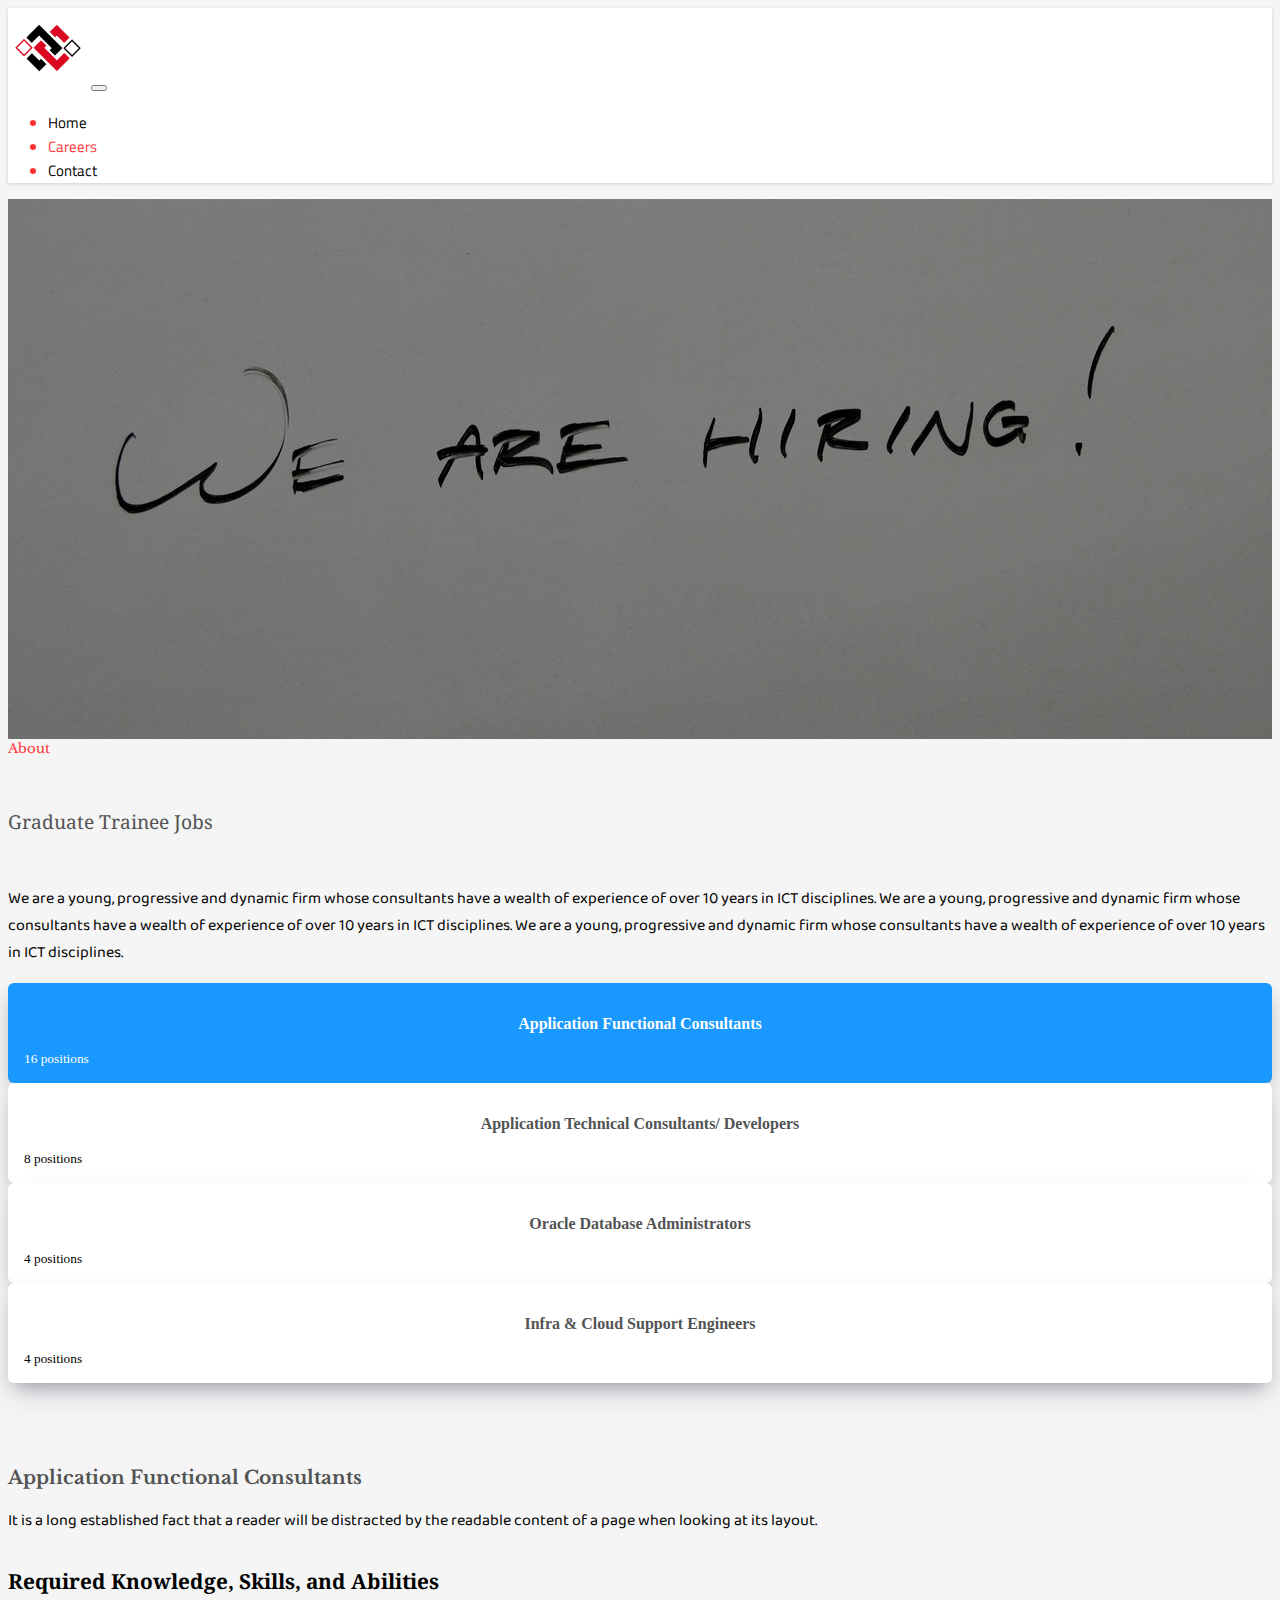
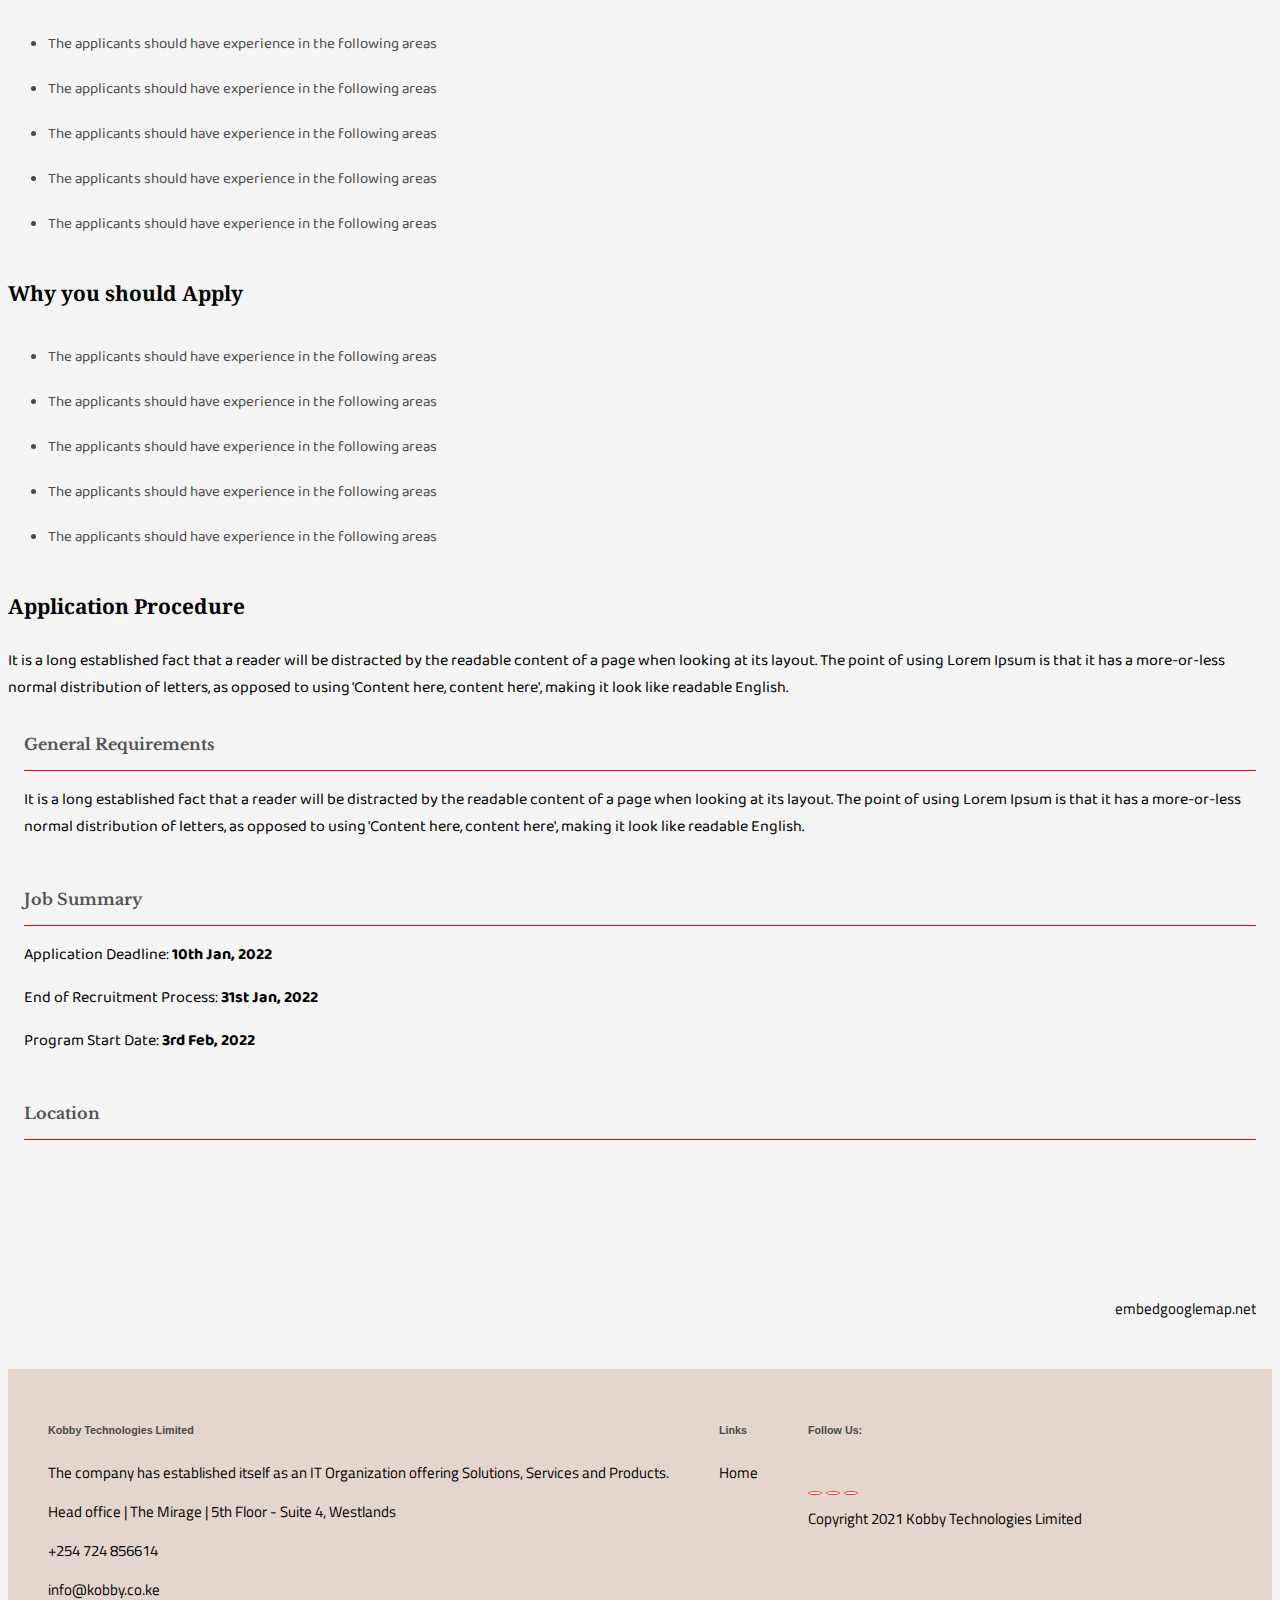
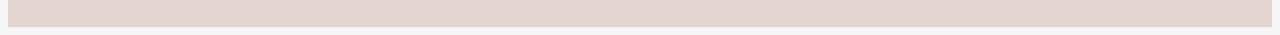
==== career.html @ 821568c3 "create comming soon page" ====
<!DOCTYPE html>
<html lang="en">

<head>
    <meta charset="UTF-8">
    <meta http-equiv="X-UA-Compatible" content="IE=edge">
    <meta name="viewport" content="width=device-width, initial-scale=1.0">
    <title>Kobby Technologies Ltd</title>
    <!-- bootstrap css -->
    <link href="https://cdn.jsdelivr.net/npm/bootstrap@5.0.2/dist/css/bootstrap.min.css" rel="stylesheet"
        integrity="sha384-EVSTQN3/azprG1Anm3QDgpJLIm9Nao0Yz1ztcQTwFspd3yD65VohhpuuCOmLASjC" crossorigin="anonymous">
    <!-- Icons -->
    <link rel="stylesheet"
        href="https://maxst.icons8.com/vue-static/landings/line-awesome/line-awesome/1.3.0/css/line-awesome.min.css">
    <!-- Favicon -->
    <link rel="shortcut icon" type="image/png" href="assets/img/logo/2.png" />

    <!-- custom css -->
    <link rel="stylesheet" href="assets/css/style.css">
</head>

<body>
    <!-- navbar -->
    <nav class="navbar fixed-top navbar-expand-lg navbar-light" id="mynav">
        <div class="container-fluid">
            <a class="navbar-brand" href="#">
                <img src="assets/img/logo/2.png" alt="" width="80" height="80">
            </a>
            <button class="navbar-toggler" type="button" data-bs-toggle="collapse" data-bs-target="#navbarScroll"
                aria-controls="navbarScroll" aria-expanded="false" aria-label="Toggle navigation">
                <span class="navbar-toggler-icon"></span>
            </button>
            <div class="collapse navbar-collapse justify-content-end" id="navbarScroll">
                <ul class="navbar-nav my-2 my-lg-0 navbar-nav-scroll" style="--bs-scroll-height: 100px;">
                    <li class="nav-item">
                        <a class="nav-link" aria-current="page" href="index.html">Home</a>
                    </li>
                    <li class="nav-item">
                        <a class="nav-link active" href="#">Careers</a>
                    </li>
                    <li class="nav-item">
                        <a class="nav-link" href="#footer">Contact</a>
                    </li>
                </ul>
            </div>
        </div>
    </nav>
    <section class="hero-c">
        <div class="container-fluid">
            <div class="row">
                <div class="col-md-12">
                    <div class="hero2 my-2 text-center">
                        <!-- <h4>Graduate Trainee Jobs
                        </h4> -->
                    </div>
                </div>
            </div>
        </div>
    </section>
    <section class="c-cards">
        <div class="container">
            <div class="row">
                <div class="col-md-12">
                    <div class="section-header my-3 mx-auto text-center">
                        <small class="mb-3">
                            About
                        </small>
                        <p>
                            Graduate Trainee Jobs
                        </p>
                    </div>
                </div>
            </div>
            <div class="row">
                <div class="row">
                    <div class="col-md-12">
                        <div class="jumbotron">
                            <p>
                                We are a young, progressive and dynamic firm whose consultants have a wealth of
                                experience of over 10 years in ICT disciplines.
                                We are a young, progressive and dynamic firm whose consultants have a wealth of
                                experience of over 10 years in ICT disciplines.
                                We are a young, progressive and dynamic firm whose consultants have a wealth of
                                experience of over 10 years in ICT disciplines.
                            </p>
                        </div>
                    </div>
                </div>
                <div class="col-md-3">
                    <!-- job1 -->
                    <div class="card s-card h-100" id="t-1">
                        <div class="c-icon mx-auto text-center my-2">
                            <i class="las la-users"></i>
                        </div>
                        <div class="c-text mx-auto text-center">
                            <h3>
                                Application Functional Consultants
                            </h3>
                            <small class="pos">
                                16 positions
                            </small>
                        </div>
                    </div>
                    <!-- job1 end -->
                </div>
                <div class="col-md-3">
                    <!-- job 2 -->
                    <div class="card s-card h-100" id="t-2">
                        <div class="c-icon mx-auto text-center my-2">
                            <i class="las la-users"></i>
                        </div>
                        <div class="c-text mx-auto text-center">
                            <h3>
                                Application Technical Consultants/ Developers
                            </h3>
                            <small class="pos">
                                8 positions
                            </small>
                        </div>
                    </div>
                    <!-- job 2 end -->
                </div>
                <div class="col-md-3">
                    <!-- job 3 -->
                    <div class="card s-card h-100" id="t-3">
                        <div class="c-icon mx-auto text-center my-2">
                            <i class="las la-users"></i>
                        </div>
                        <div class="c-text mx-auto text-center">
                            <h3>
                                Oracle Database Administrators
                            </h3>
                            <small class="pos">
                                4 positions
                            </small>
                        </div>
                    </div>
                    <!-- job 3 end -->
                </div>
                <div class="col-md-3">
                    <!-- job 4 -->
                    <div class="card s-card h-100" id="t-4">
                        <div class="c-icon mx-auto text-center my-2">
                            <i class="las la-users"></i>
                        </div>
                        <div class="c-text mx-auto text-center">
                            <h3>
                                Infra & Cloud Support Engineers
                            </h3>
                            <small class="pos">
                                4 positions
                            </small>
                        </div>
                    </div>
                    <!-- job 4 end -->
                </div>
            </div>
        </div>
    </section>
    <section class="apply">
        <div class="container">
            <div class="row">
                <div class="col-md-8">
                    <!-- Job1 -->
                    <div id="change1">
                        <div class="des-head">
                            <h3>
                                Application Functional Consultants
                            </h3>
                            <p class="mt-3">
                                It is a long established fact that a reader will be distracted by the
                                readable content of a page when looking at its layout.
                            </p>
                        </div>
                        <div class="des my-3">
                            <h4>
                                Required Knowledge, Skills, and Abilities
                            </h4>
                            <ul>
                                <li>
                                    The applicants should have experience in the following areas
                                </li>
                                <li>
                                    The applicants should have experience in the following areas
                                </li>
                                <li>
                                    The applicants should have experience in the following areas
                                </li>
                                <li>
                                    The applicants should have experience in the following areas
                                </li>
                                <li>
                                    The applicants should have experience in the following areas
                                </li>

                            </ul>
                        </div>
                    </div>
                    <!-- Job1 end -->
                    <!-- Job2 -->
                    <div id="change2">
                        <div class="des-head">
                            <h3>
                                Application Technical Consultants/ Developers
                            </h3>
                            <p class="mt-3">
                                It is a long established fact that a reader will be distracted by the
                                readable content of a page when looking at its layout.
                            </p>
                        </div>
                        <div class="des my-3">
                            <h4>
                                Required Knowledge, Skills, and Abilities
                            </h4>
                            <ul>
                                <li>
                                    The applicants should have experience in the following areas
                                </li>
                                <li>
                                    The applicants should have experience in the following areas
                                </li>
                                <li>
                                    The applicants should have experience in the following areas
                                </li>
                                <li>
                                    The applicants should have experience in the following areas
                                </li>
                                <li>
                                    The applicants should have experience in the following areas
                                </li>

                            </ul>
                        </div>
                    </div>
                    <!-- Job2 end -->
                    <!-- Job3 -->
                    <div id="change3">
                        <div class="des-head">
                            <h3>
                                Oracle Database Administrators
                            </h3>
                            <p class="mt-3">
                                It is a long established fact that a reader will be distracted by the
                                readable content of a page when looking at its layout.
                            </p>
                        </div>
                        <div class="des my-3">
                            <h4>
                                Required Knowledge, Skills, and Abilities
                            </h4>
                            <ul>
                                <li>
                                    The applicants should have experience in the following areas
                                </li>
                                <li>
                                    The applicants should have experience in the following areas
                                </li>
                                <li>
                                    The applicants should have experience in the following areas
                                </li>
                                <li>
                                    The applicants should have experience in the following areas
                                </li>
                                <li>
                                    The applicants should have experience in the following areas
                                </li>

                            </ul>
                        </div>
                    </div>
                    <!-- Job3 end -->
                    <!-- Job4 -->
                    <div id="change4">
                        <div class="des-head">
                            <h3>
                                Infra & Cloud Support Engineers
                            </h3>
                            <p class="mt-3">
                                It is a long established fact that a reader will be distracted by the
                                readable content of a page when looking at its layout.
                            </p>
                        </div>
                        <div class="des my-3">
                            <h4>
                                Required Knowledge, Skills, and Abilities
                            </h4>
                            <ul>
                                <li>
                                    The applicants should have experience in the following areas
                                </li>
                                <li>
                                    The applicants should have experience in the following areas
                                </li>
                                <li>
                                    The applicants should have experience in the following areas
                                </li>
                                <li>
                                    The applicants should have experience in the following areas
                                </li>
                                <li>
                                    The applicants should have experience in the following areas
                                </li>

                            </ul>
                        </div>
                    </div>
                    <!-- Job4 end -->
                    <div class="des my-3">
                        <h4>
                            Why you should Apply
                        </h4>
                        <ul>
                            <li>
                                The applicants should have experience in the following areas
                            </li>
                            <li>
                                The applicants should have experience in the following areas
                            </li>
                            <li>
                                The applicants should have experience in the following areas
                            </li>
                            <li>
                                The applicants should have experience in the following areas
                            </li>
                            <li>
                                The applicants should have experience in the following areas
                            </li>

                        </ul>
                    </div>
                    <div class="des my-3">
                        <h4>
                            Application Procedure
                        </h4>
                        <p>
                            It is a long established fact that a reader will be distracted by the
                            readable content of a page when looking at its layout. The point of using Lorem
                            Ipsum is that it has a more-or-less normal distribution of letters,
                            as opposed to using 'Content here, content here', making it look like readable English.
                        </p>
                    </div>
                </div>
                <div class="col-md-4">
                    <div class="card g-card">
                        <div class="card-title">
                            General Requirements
                        </div>
                        <div class="card-body">
                            <p>
                                It is a long established fact that a reader will be distracted by the
                                readable content of a page when looking at its layout. The point of using Lorem
                                Ipsum is that it has a more-or-less normal distribution of letters,
                                as opposed to using 'Content here, content here', making it look like readable English.
                            </p>
                        </div>
                    </div>
                    <div class="card g-card my-2">
                        <div class="card-title">
                            Job Summary
                        </div>
                        <div class="card-body">
                            <p>
                                Application Deadline: <span>10th Jan, 2022</span>
                            </p>
                            <p>
                                End of Recruitment Process: <span>31st Jan, 2022</span>
                            </p>
                            <p>
                                Program Start Date: <span>3rd Feb, 2022</span>
                            </p>
                        </div>
                    </div>
                    <div class="card g-card">
                        <div class="card-title">
                            Location
                        </div>
                        <div class="card-body">
                            <div class="mapouter">
                                <div class="gmap_canvas"><iframe width="100%" height="auto" id="gmap_canvas"
                                        src="https://maps.google.com/maps?q=kobby&t=&z=13&ie=UTF8&iwloc=&output=embed"
                                        frameborder="0" scrolling="no" marginheight="0" marginwidth="0"></iframe><a
                                        href="https://putlocker-is.org"></a><br>
                                    <style>
                                        .mapouter {
                                            position: relative;
                                            text-align: right;
                                            height: auto;
                                            width: 100%;
                                        }
                                    </style><a href="https://www.embedgooglemap.net">embedgooglemap.net</a>
                                    <style>
                                        .gmap_canvas {
                                            overflow: hidden;
                                            background: none !important;
                                            height: auto;
                                            width: 100%;
                                        }
                                    </style>
                                </div>
                            </div>
                        </div>
                    </div>
                </div>
            </div>
        </div>
    </section>
    <section class="footer" id="footer">
        <div class="container-fluid">
            <div class="row" style="display:flex">
                <div class="col-md-4">
                    <div class="f-logo">
                        <h6>
                            Kobby Technologies Limited
                        </h6>
                        <p>
                            The company has established itself as an IT Organization offering Solutions,
                            Services and Products.
                        </p>
                        <p>
                            <i class="las la-map-marker" style="color:#048c38;"></i> Head office | The Mirage | 5th
                            Floor -
                            Suite 4, Westlands
                        </p>
                        <p>
                            <i class="las la-phone" style="color:#048c38;"></i> +254 724 856614
                        </p>
                        <p>
                            <i class="las la-envelope" style="color:#048c38;"></i> info@kobby.co.ke
                        </p>

                    </div>
                </div>
                <div class="col-md-3">
                    <div class="f-logo">
                        <h6>
                            Links
                        </h6>
                        <ul>
                            <li>
                                <a href="index.html">Home</a>
                            </li>
                        </ul>
                    </div>
                </div>
                <div class="col-md-3">
                    <div class="f-logo">
                        <h6>
                            Follow Us:
                        </h6>
                        <button class="btn"><i class="lab la-facebook-f"></i></button>
                        <button class="btn"><i class="lab la-twitter"></i></button>
                        <button class="btn"><i class="lab la-instagram"></i></button>

                        <p>
                            <i class="lar la-copyright" style="color:#048c38;"></i>
                            Copyright 2021 <span class="brs"> Kobby Technologies Limited</span>

                        </p>
                    </div>
                </div>
                <div class="col-md-2">
                    <div class="f-logo">
                        <button onclick="topFunction()" id="myBtn" title="Go to top"><i
                                class="las la-angle-double-up"></i></button>
                    </div>
                </div>
            </div>
    </section>
    <!-- Jquery -->
    <script src="https://code.jquery.com/jquery-3.6.0.min.js"
        integrity="sha256-/xUj+3OJU5yExlq6GSYGSHk7tPXikynS7ogEvDej/m4=" crossorigin="anonymous"></script>
    <!-- Bootstrap JS -->
    <script src="https://cdn.jsdelivr.net/npm/bootstrap@5.0.2/dist/js/bootstrap.bundle.min.js"
        integrity="sha384-MrcW6ZMFYlzcLA8Nl+NtUVF0sA7MsXsP1UyJoMp4YLEuNSfAP+JcXn/tWtIaxVXM" crossorigin="anonymous">
    </script>
    <!-- Custom Js -->
    <script src="assets/js/main.js"></script>
</body>

</html>
---- assets/css/style.css ----
@import url('https://fonts.googleapis.com/css2?family=Baloo+Bhaijaan+2&family=Libre+Baskerville:wght@700&family=Noto+Serif:wght@700&family=Titillium+Web:wght@300&display=swap');

:root {
    --dark: #000;
    --blue1: #3c37f1;
    --blue2: #1998ff;
    --whitesmoke: whitesmoke;
    --white: #ffff;
    --white2: #dadcd7;
    --green: #16A085;
    --green2: #00d663;
    --red: #ff3333;
    --pink: #fa65b1;
    --main: #e47b18;
    --main2: #f58f5b;
    --purple: #302cc1;
    --purple2: #726ae3;
    --light-dark: #49494A;
    --font1: 'Noto Serif', serif;
    --font2: 'Libre Baskerville', serif;
    --font3: 'Baloo Bhaijaan 2', cursive;
    --normal-font-size: 1rem;
    --header-font-size: 1.8rem;
}

* {
    box-sizing: border-box;
}

body {
    background: var(--whitesmoke)
}

/* navbar */
.navbar {
    z-index: 1000;
    box-shadow: rgba(0, 0, 0, 0.16) 0px 1px 4px;
    background-color: var(--white);
}

.navbar .nav-item .nav-link.active {
    color: var(--red);

}

.navbar .nav-item:hover .nav-link {
    color: var(--red);
}


/* hero section */
.hero {
    height: 100vh;
    width: 100%;
    background: linear-gradient(rgba(0, 0, 0, 0.5),
            rgba(0, 0, 0, 0.5)), url(../img/bg/1.jpg);
    background-size: cover;
    background-attachment: fixed;
    background-position: center;
    background-repeat: no-repeat;

}

.hero2 h4 {
    font-size: 3rem;
    font-family: var(--font2);
    font-weight: 700;
    color: var(--white);
    line-height: 65px;
    margin-top: 11rem
}

.br {
    color: var(--red);
    font-family: var(--font1);
}

.counts {
    margin-top: 11rem
}

.count {
    background: var(--red);
    border-radius: 50%;
    width: 130px;
    height: 130px;
    margin-top: 20px;
    border: 20px solid var(--dark);
    display: flex;
    flex-direction: column;
    justify-content: center;
    font-family: var(--font3)
}

.count h5 {
    color: white;
    font-weight: 600;
}

.count small {
    color: #E5E7E9;
}

.hero2 p {

    color: #E5E7E9;
    font-size: 19px
}

.inner-card {
    background: white;
    padding: 2rem;
    padding-top: 6rem;
    margin-top: -12rem;
    box-shadow: rgba(50, 50, 93, 0.25) 0px 13px 27px -5px, rgba(0, 0, 0, 0.3) 0px 8px 16px -8px;
    border-radius: 8px;
}

#h-card {
    border: none;
    padding: 1rem
}

#h-card h3 {
    font-family: var(--font2);
    font-size: 2rem;
    font-weight: bold;
    color: #2C3E50;
}

#h-card h4 {
    font-family: var(--font1);
    font-size: 1.5rem;
    font-weight: bold;
    color: #2C3E50;
}

#h-card p {
    font-family: var(--font3);
    margin-top: 1rem;
    color: #525353
}

.h-btn a {
    background: var(--red);
    border-color: var(--red);
    opacity: 0.7;
    border-radius: 30px;
    font-family: var(--font3);
    padding: .6rem;
    width: 9rem;
    color: white;
}

.h-btn a:hover {
    opacity: 1;
    color: white;
}

.image img {
    width: 160px;
    height: auto;
}

.nav-colored {
    background-color: red;
}

.nav-transparent {
    background-color: var(--white);
}

/* services */
.services {
    padding-top: 2rem;
    padding-bottom: 2rem;
}

.section-header small {
    margin-top: 2rem;
    margin-bottom: 2rem;
    font-family: var(--font2);
    color: var(--red);
}

.section-header p {
    color: #525353;
    padding-top: 2rem;
    padding-bottom: 2rem;
    font-family: var(--font1);
    font-size: 1.2rem;
}

.s-card {
    background-color: var(--white);
    padding: 1rem;
    border-radius: 6px;
    box-shadow: rgba(50, 50, 93, 0.25) 0px 13px 27px -5px, rgba(0, 0, 0, 0.3) 0px 8px 16px -8px;
}

.s-icon i {
    color: var(--red);
    font-size: 1.5rem;
}

.s-text h3 {
    color: #525353;
    font-family: var(--font2);
    margin-top: 2rem;
    margin-bottom: 2rem;
    font-size: .9rem;
    font-weight: bold;
}

.s-text p {
    color: var(--light-dark);
    font-family: var(--font3);
}

.s-pic img {
    width: 130px;
    height: 130px;
}

/* footer */
.footer {
    background-color: #e3d6ce;
    z-index: 900;
}

.f-logo {
    padding: 10px;
    margin-top: 20px;
    margin-left: 30px;
}

.f-logo h6 {
    color: var(--light-dark);
    font-family: 'Noto Sans', sans-serif;
    font-weight: 700;
}

.f-logo p {
    font-family: 'Titillium Web', sans-serif;
    font-size: 15px;
    color: #000000;
    line-height: 24px;
    margin-top: 10px;
}

.f-logo ul {
    list-style: none;
    padding-left: 2em;
    text-indent: -2em;
}

.f-logo ul,
li,
a {
    text-decoration: none;
    color: #000000;
    line-height: 24px;
    font-family: 'Titillium Web', sans-serif;
    font-size: 15px;
}

.f-logo ul,
li,
a:hover {
    color: var(--red);
}

.f-logo button {
    background-color: #ffffff;
    border: 1px solid var(--red);
    border-radius: 50%;
    margin-top: 30px;
}

.f-logo button:hover {
    background-color: var(--red);
    border: 1px solid var(--red);
    color: white;
    border-radius: 50%;
    margin-top: 30px;
}

#myBtn {
    display: none;
    position: fixed;
    bottom: 20px;
    right: 30px;
    z-index: 99;
    font-size: 18px;
    border: none;
    outline: none;
    background-color: red;
    color: white;
    cursor: pointer;
    padding: 15px;
    border-radius: 4px;
}

#myBtn:hover {
    background-color: var(--dark);
}

/* career page */
.hero-c {
    height: 60vh;
    width: 100%;
    background: linear-gradient(rgba(0, 0, 0, 0.5),
            rgba(0, 0, 0, 0.5)), url(../img/bg/21.jpg);
    background-size: cover;
    background-attachment: fixed;
    background-position: center;
    background-repeat: no-repeat;

}

.jumbotron p {
    font-family: var(--font3)
}

.c-icon i {
    font-size: 3rem;
    color: var(--red);
}

.c-text h3 {
    color: #525353;
    font-size: 1rem;
    text-align: center;
}

.apply {
    padding-top: 2rem;
    padding-bottom: 2rem;
}

.des-head h3 {
    color: #525353;
    font-family: var(--font2);
}

.des h4 {
    margin-top: 2rem;
    font-family: var(--font1);
    font-size: 1.3rem;
}

.des ul li {
    color: var(--light-dark);
    line-height: 3;
    font-family: var(--font3);
}

.g-card {
    padding: 1rem;
}

.g-card .card-title {
    color: #525353;
    font-family: var(--font2);
    font-weight: bold;
    padding-bottom: 1rem;
    border-bottom: 1px solid red;
}

.g-card .card-body p {
    font-family: var(--font3);
}

.g-card .card-body p span {
    font-weight: bold;
}

.des p {
    font-family: var(--font3)
}

.des-head p {
    font-family: var(--font3)
}

#change2,
#change3,
#change4 {
    display: none;
}

.actives {
    background: var(--blue2);
    color: white;
}

.actives .c-icon i {
    color: white;
}

.actives .c-text h3 {
    color: white;
}

.c-cards {
    padding-bottom: 2rem;
}
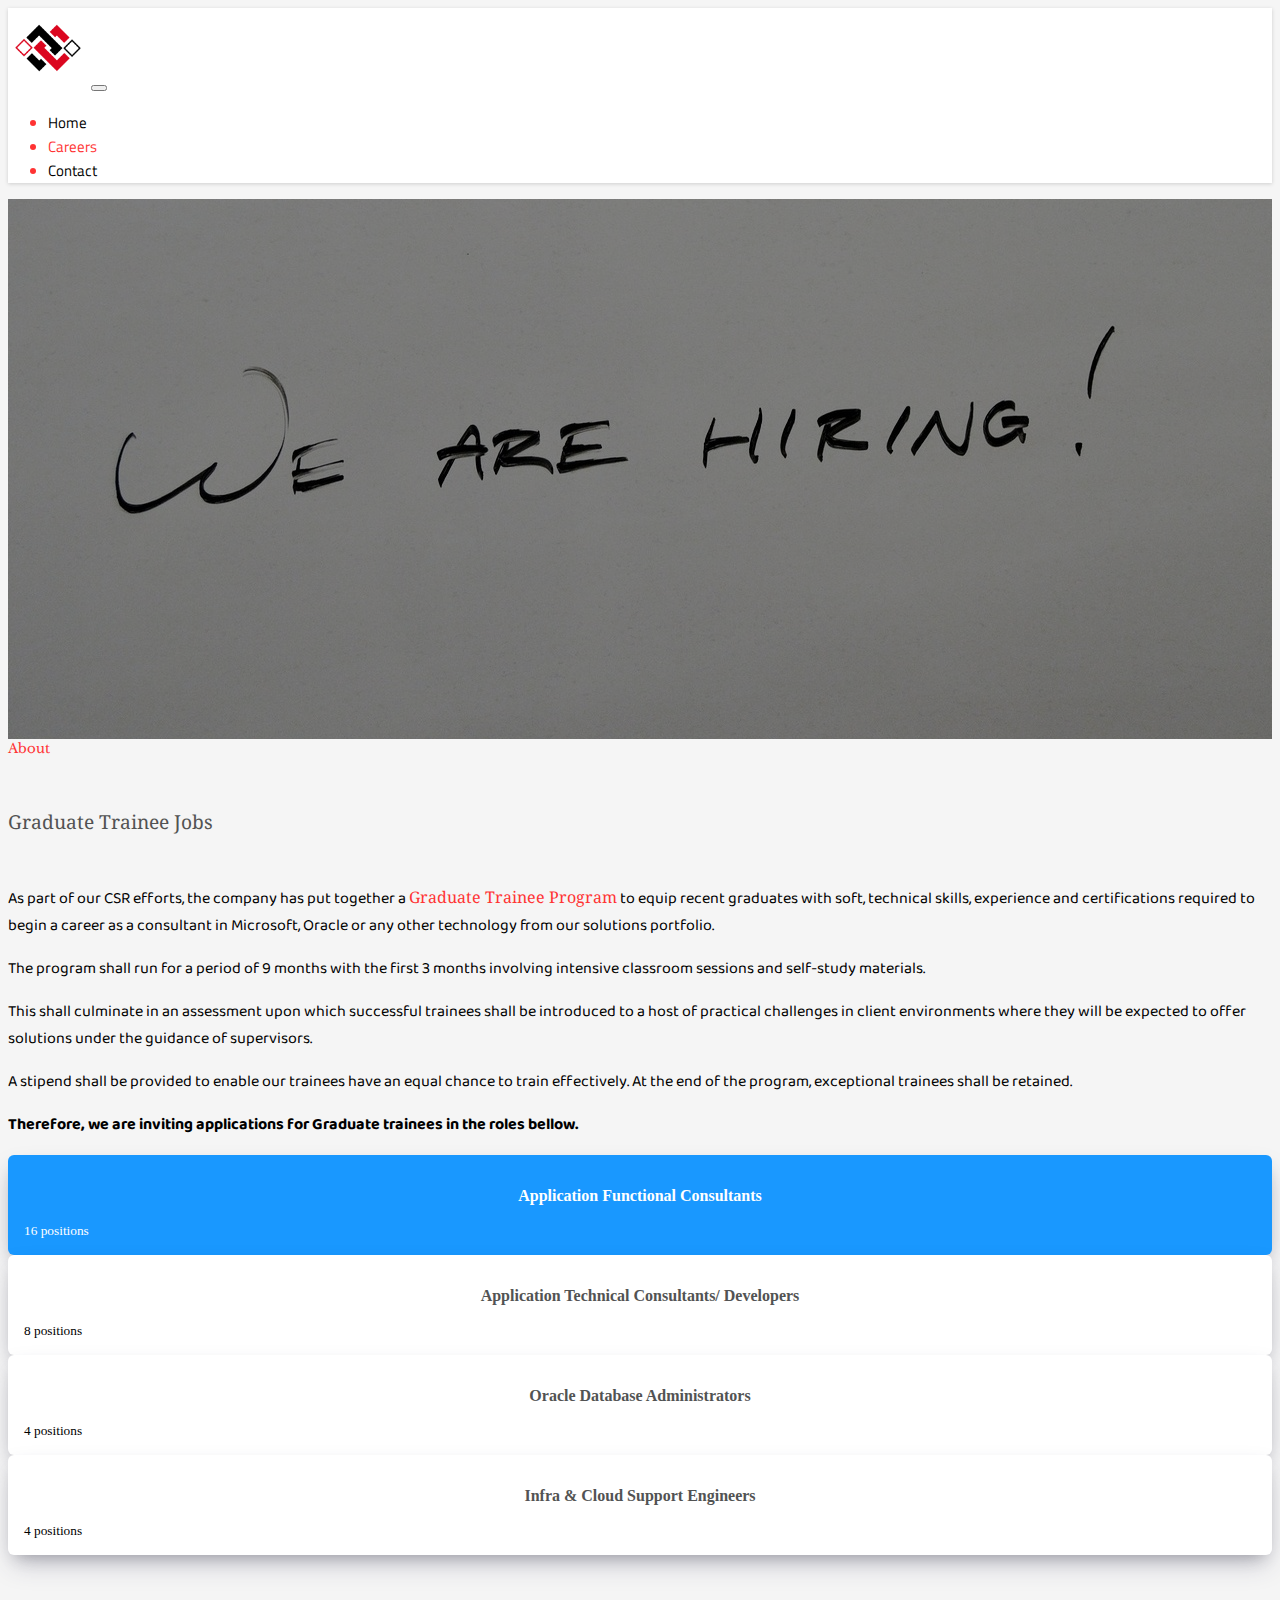
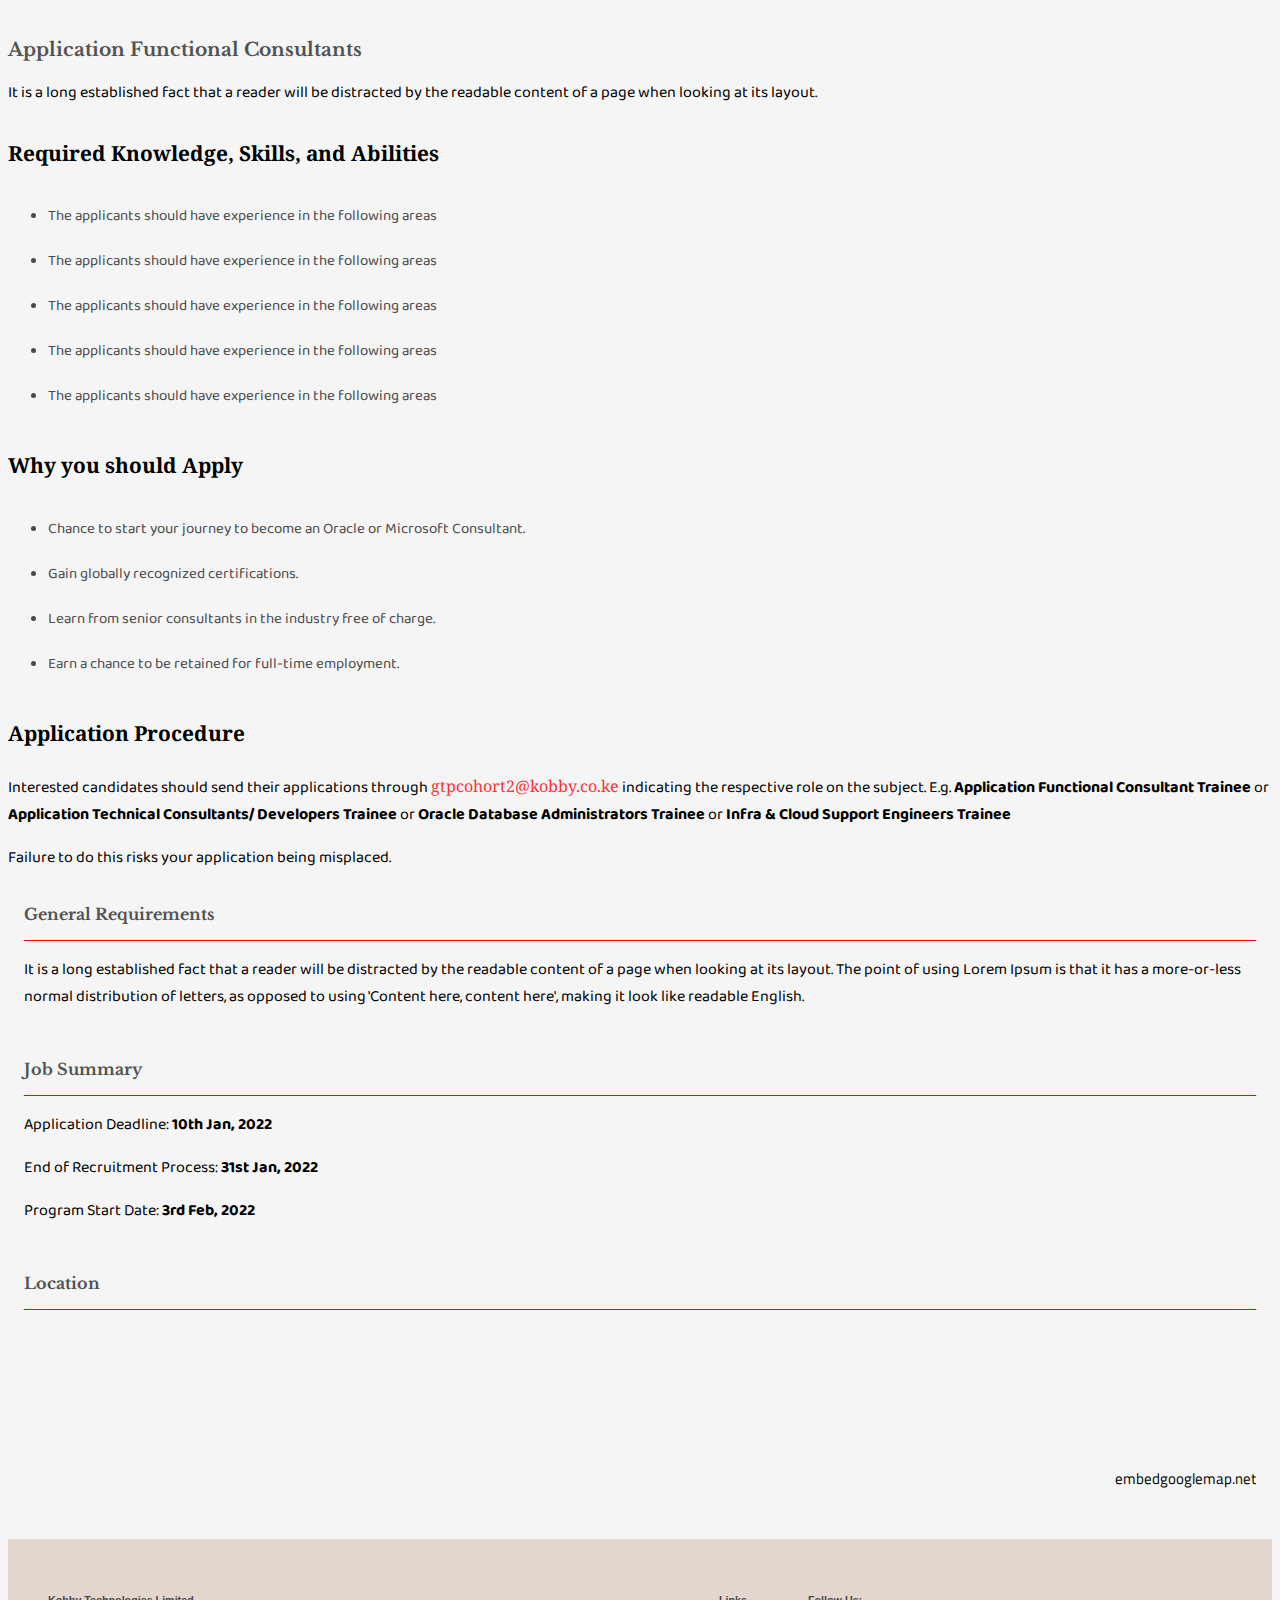
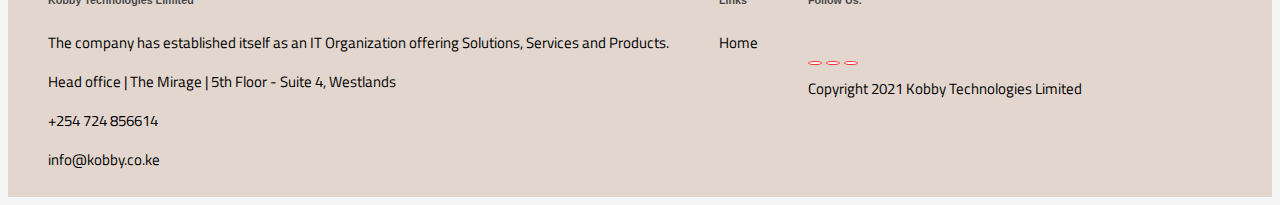
==== commit ec3bb278: "update content" ====
--- a/career.html
+++ b/career.html
@@ -74,14 +74,31 @@
             <div class="row">
                 <div class="row">
                     <div class="col-md-12">
-                        <div class="jumbotron">
-                            <p>
-                                We are a young, progressive and dynamic firm whose consultants have a wealth of
-                                experience of over 10 years in ICT disciplines.
-                                We are a young, progressive and dynamic firm whose consultants have a wealth of
-                                experience of over 10 years in ICT disciplines.
-                                We are a young, progressive and dynamic firm whose consultants have a wealth of
-                                experience of over 10 years in ICT disciplines.
+                        <div class="jumbotron pb-5">
+                            <p>
+                                As part of our CSR efforts, the company has put together a <span class="br">Graduate
+                                    Trainee Program</span>
+                                to equip recent graduates with soft, technical skills, experience and certifications
+                                required to begin a career
+                                as a consultant in Microsoft, Oracle or any other technology from our solutions
+                                portfolio.
+                            </p>
+                            <p>
+                                The program shall run for a period of 9 months with the first 3 months involving
+                                intensive classroom sessions and self-study materials.
+                            </p>
+                            <p>
+                                This shall culminate in an assessment upon which successful trainees shall be introduced
+                                to a host of practical challenges in client environments
+                                where they will be expected to offer solutions under the guidance of supervisors.
+                            </p>
+                            <p>
+                                A stipend shall be provided to enable our trainees have an equal chance to train
+                                effectively. At the end of the program, exceptional trainees shall be retained.
+                            </p>
+                            <p>
+                                <b>Therefore, we are inviting applications for Graduate trainees in the roles bellow.
+                                </b>
                             </p>
                         </div>
                     </div>
@@ -311,21 +328,16 @@
                         </h4>
                         <ul>
                             <li>
-                                The applicants should have experience in the following areas
+                                Chance to start your journey to become an Oracle or Microsoft Consultant.
                             </li>
                             <li>
-                                The applicants should have experience in the following areas
+                                Gain globally recognized certifications.
                             </li>
                             <li>
-                                The applicants should have experience in the following areas
+                                Learn from senior consultants in the industry free of charge. </li>
+                            <li>
+                                Earn a chance to be retained for full-time employment.
                             </li>
-                            <li>
-                                The applicants should have experience in the following areas
-                            </li>
-                            <li>
-                                The applicants should have experience in the following areas
-                            </li>
-
                         </ul>
                     </div>
                     <div class="des my-3">
@@ -333,10 +345,15 @@
                             Application Procedure
                         </h4>
                         <p>
-                            It is a long established fact that a reader will be distracted by the
-                            readable content of a page when looking at its layout. The point of using Lorem
-                            Ipsum is that it has a more-or-less normal distribution of letters,
-                            as opposed to using 'Content here, content here', making it look like readable English.
+                            Interested candidates should send their applications through <span
+                                class="br">gtpcohort2@kobby.co.ke</span> indicating the respective role on the subject.
+                            E.g. <b> Application Functional Consultant Trainee </b> or <b> Application Technical
+                                Consultants/ Developers Trainee </b>
+                            or <b> Oracle Database Administrators Trainee </b> or
+                            <b> Infra & Cloud Support Engineers Trainee </b>
+                        </p>
+                        <p>
+                            Failure to do this risks your application being misplaced.
                         </p>
                     </div>
                 </div>
--- a/assets/css/style.css
+++ b/assets/css/style.css
@@ -404,4 +404,20 @@
 
 .c-cards {
     padding-bottom: 2rem;
+}
+
+@media screen and (max-width: 768px) {
+    .counts {
+        display: none;
+    }
+
+    .inner-card {
+        margin-top: -8rem;
+    }
+
+    .hero2 h4 {
+        font-size: 2rem;
+        line-height: 65px;
+        margin-top: 11rem
+    }
 }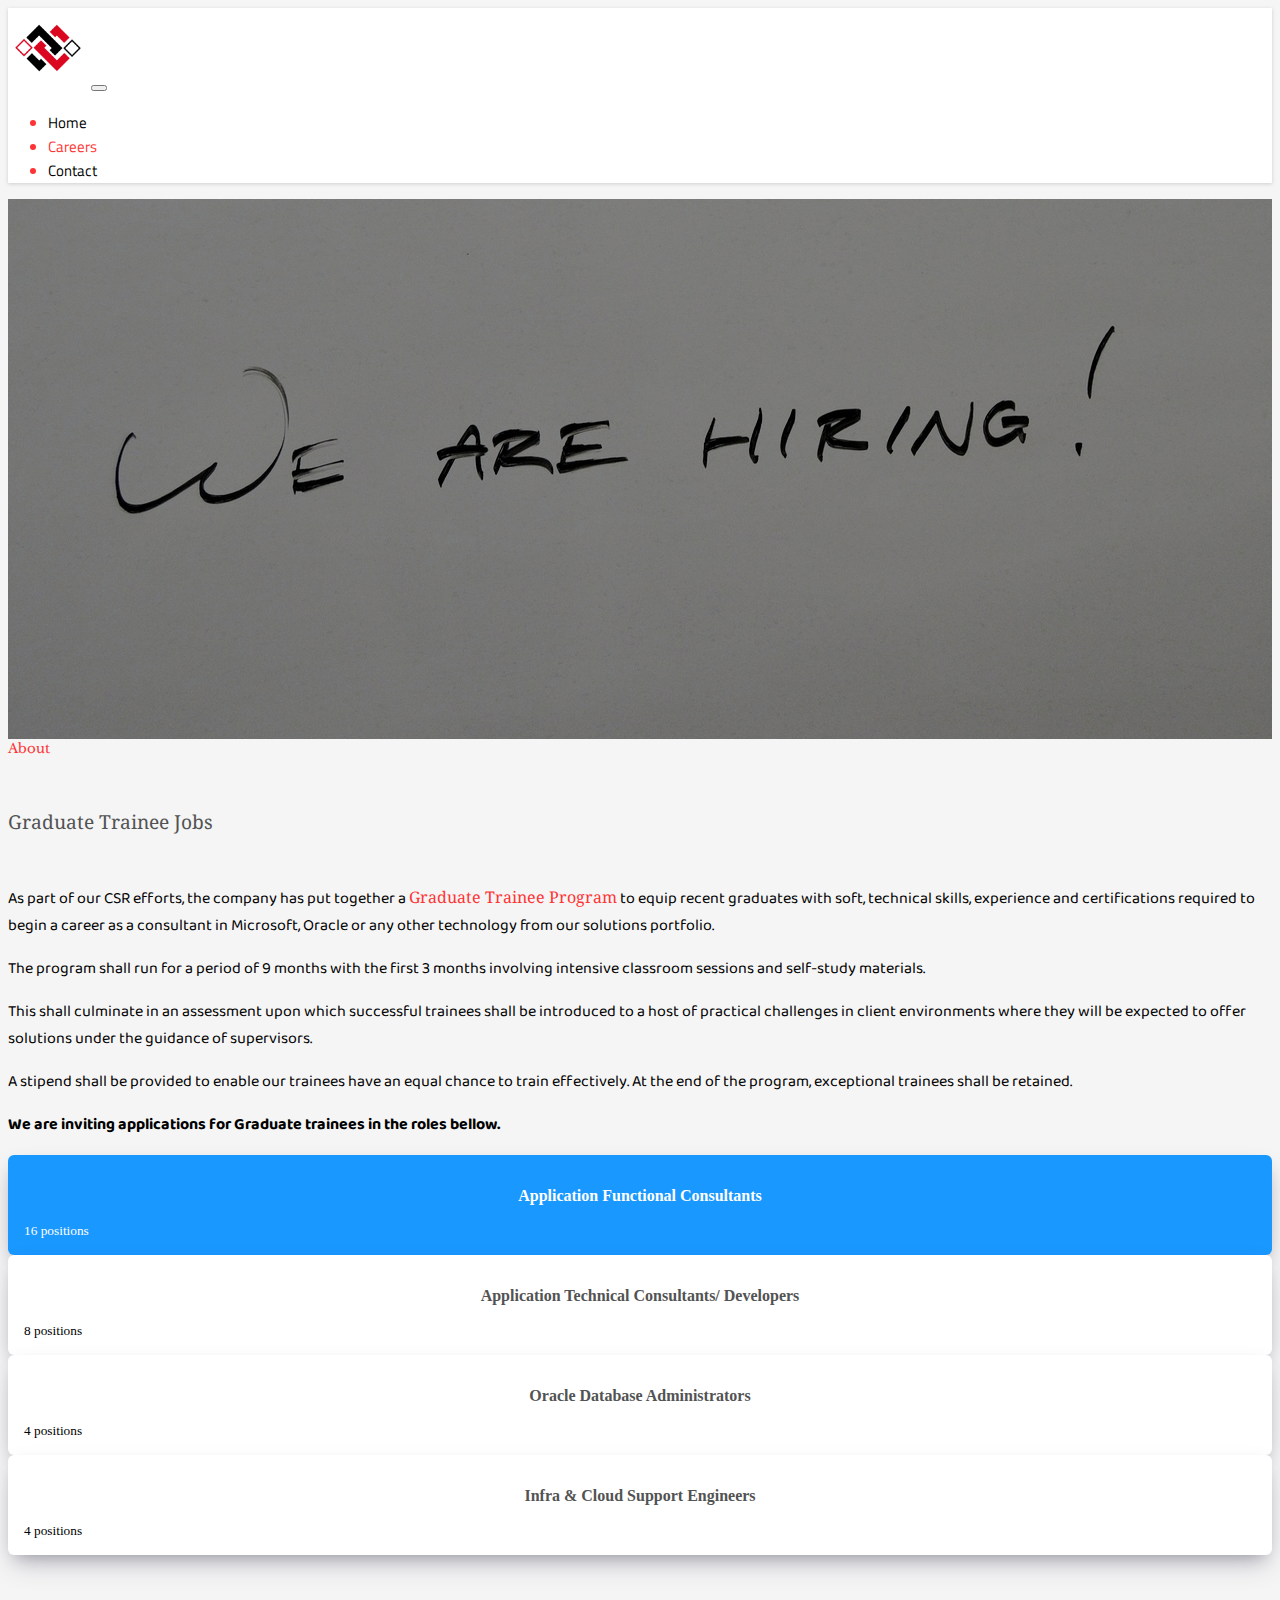
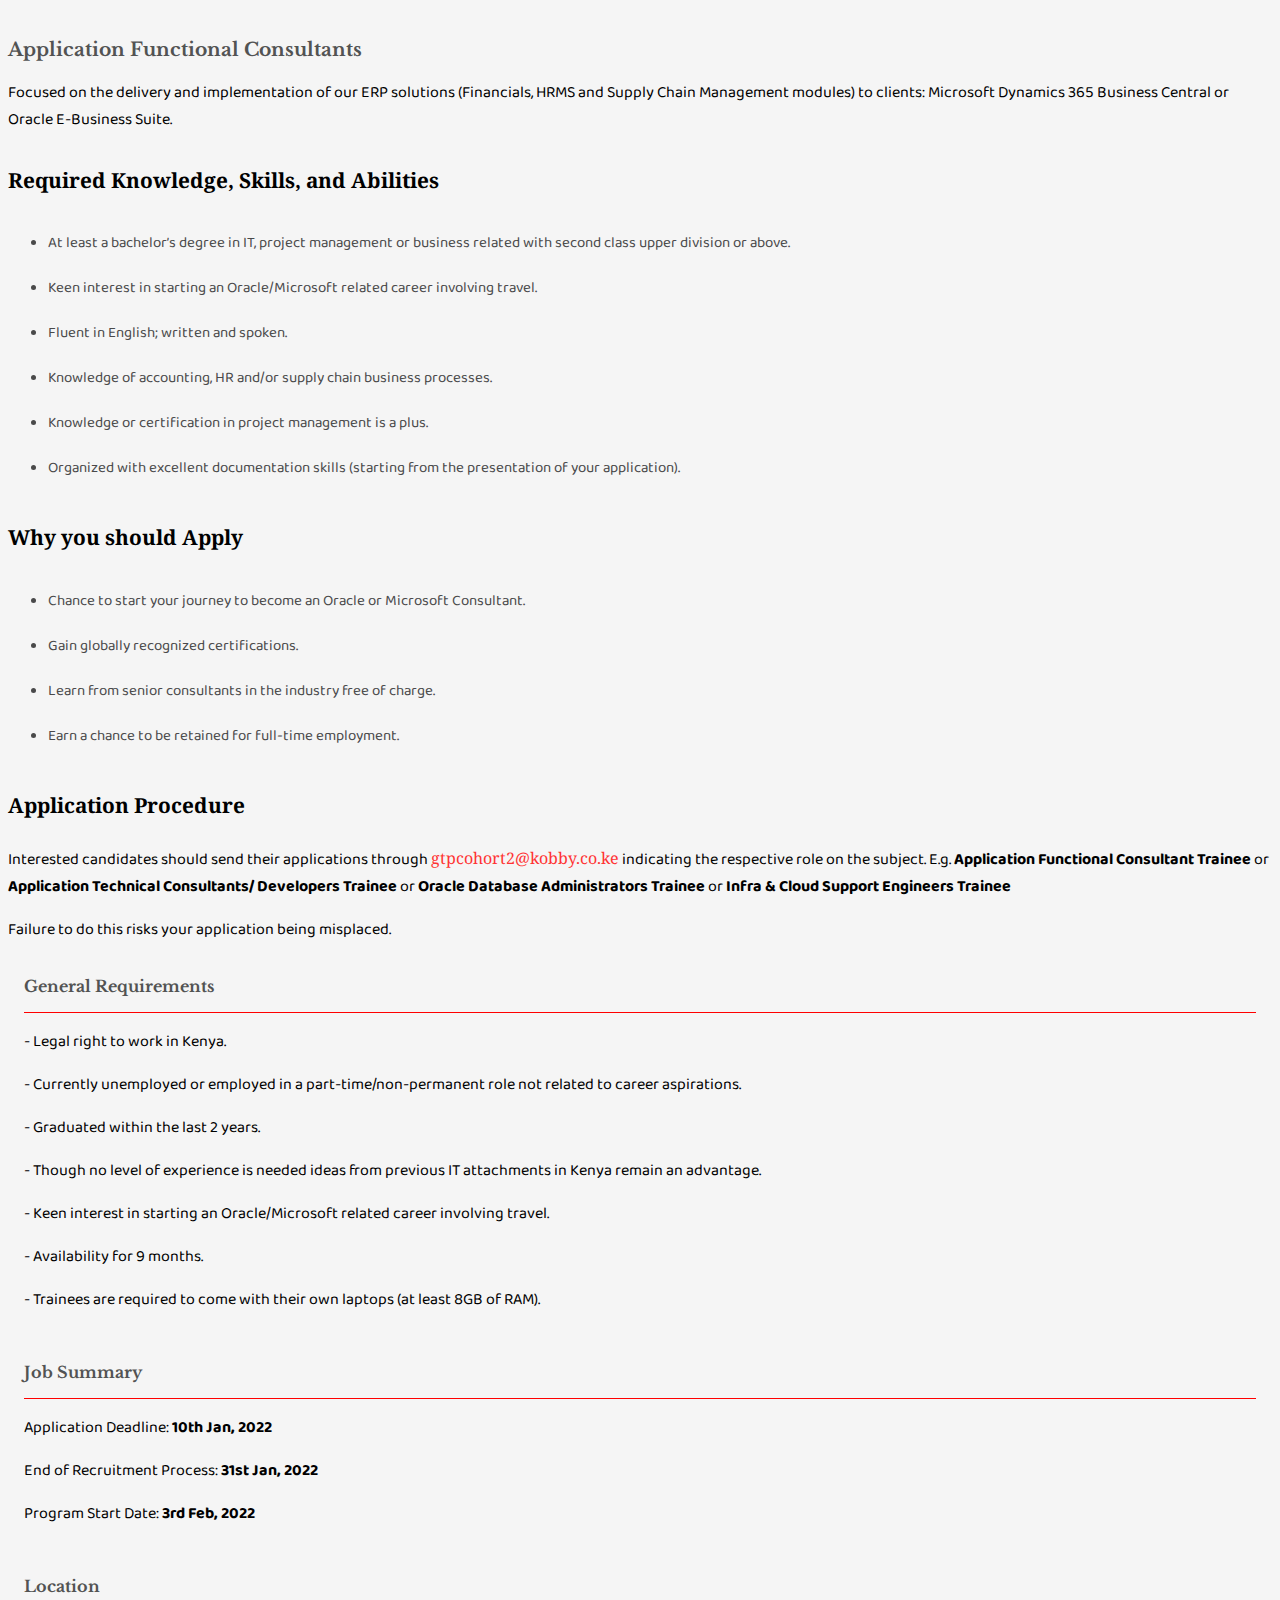
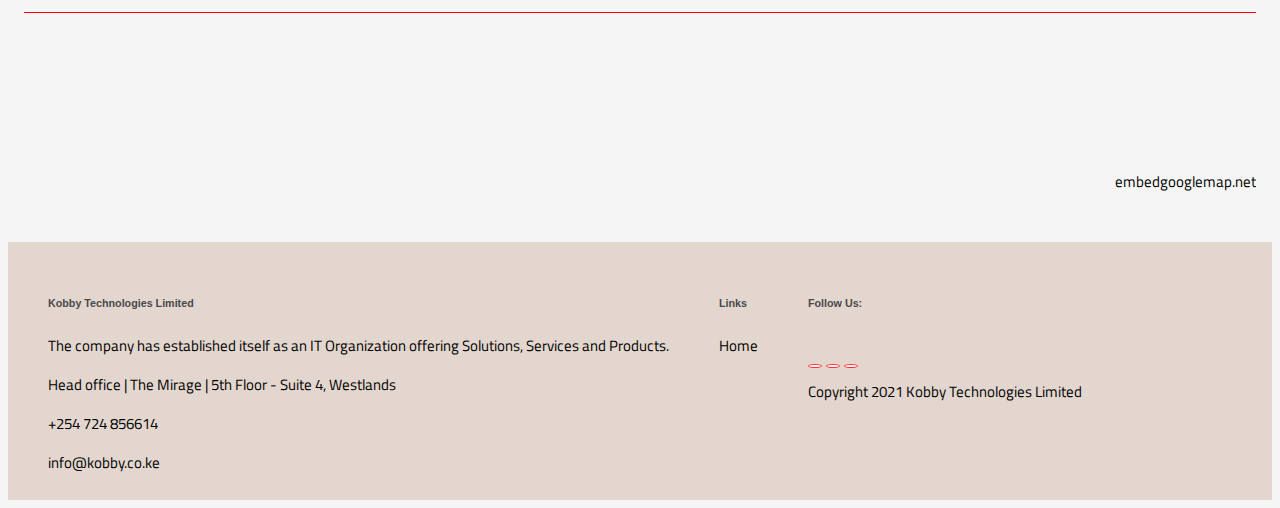
==== commit 504c860f: "responsiveness" ====
--- a/career.html
+++ b/career.html
@@ -97,7 +97,7 @@
                                 effectively. At the end of the program, exceptional trainees shall be retained.
                             </p>
                             <p>
-                                <b>Therefore, we are inviting applications for Graduate trainees in the roles bellow.
+                                <b>We are inviting applications for Graduate trainees in the roles bellow.
                                 </b>
                             </p>
                         </div>
@@ -185,8 +185,9 @@
                                 Application Functional Consultants
                             </h3>
                             <p class="mt-3">
-                                It is a long established fact that a reader will be distracted by the
-                                readable content of a page when looking at its layout.
+                                Focused on the delivery and implementation of our ERP
+                                solutions (Financials, HRMS and Supply Chain Management modules) to clients: Microsoft
+                                Dynamics 365 Business Central or Oracle E-Business Suite.
                             </p>
                         </div>
                         <div class="des my-3">
@@ -195,21 +196,28 @@
                             </h4>
                             <ul>
                                 <li>
-                                    The applicants should have experience in the following areas
-                                </li>
-                                <li>
-                                    The applicants should have experience in the following areas
-                                </li>
-                                <li>
-                                    The applicants should have experience in the following areas
-                                </li>
-                                <li>
-                                    The applicants should have experience in the following areas
-                                </li>
-                                <li>
-                                    The applicants should have experience in the following areas
-                                </li>
-
+                                    At least a bachelor’s degree in IT, project management or
+                                    business related with second class upper division or above.
+                                </li>
+                                <li>
+                                    Keen interest in starting an Oracle/Microsoft related
+                                    career involving travel.
+                                </li>
+                                <li>
+                                    Fluent in English; written and spoken.
+                                </li>
+                                <li>
+                                    Knowledge of accounting, HR and/or supply chain business
+                                    processes.
+                                </li>
+                                <li>
+                                    Knowledge or certification in project management is a
+                                    plus.
+                                </li>
+                                <li>
+                                    Organized with excellent documentation skills (starting
+                                    from the presentation of your application).
+                                </li>
                             </ul>
                         </div>
                     </div>
@@ -221,8 +229,8 @@
                                 Application Technical Consultants/ Developers
                             </h3>
                             <p class="mt-3">
-                                It is a long established fact that a reader will be distracted by the
-                                readable content of a page when looking at its layout.
+                                Works closely with Functional Consultants and
+                                write code to provide technical solutions in complex operational environments.
                             </p>
                         </div>
                         <div class="des my-3">
@@ -231,21 +239,21 @@
                             </h4>
                             <ul>
                                 <li>
-                                    The applicants should have experience in the following areas
-                                </li>
-                                <li>
-                                    The applicants should have experience in the following areas
-                                </li>
-                                <li>
-                                    The applicants should have experience in the following areas
-                                </li>
-                                <li>
-                                    The applicants should have experience in the following areas
-                                </li>
-                                <li>
-                                    The applicants should have experience in the following areas
-                                </li>
-
+                                    Minimum of a Diploma in IT or related.
+                                </li>
+                                <li>
+                                    Ability to turn a business requirement into a working
+                                    application or modification.
+                                </li>
+                                <li>
+                                    Candidates who can demonstrate software development
+                                    knowledge (object-oriented programming, HTML and Java
+                                    Script with attention to user experience) will have a
+                                    distinct advantage.
+                                </li>
+                                <li>
+                                    Knowledge of PL/SQL, AL, C/AL or C/SIDE is desirable.
+                                </li>
                             </ul>
                         </div>
                     </div>
@@ -257,8 +265,8 @@
                                 Oracle Database Administrators
                             </h3>
                             <p class="mt-3">
-                                It is a long established fact that a reader will be distracted by the
-                                readable content of a page when looking at its layout.
+                                Support the development and production environments of our
+                                clients’ Oracle EBS and Core instances in 24/7 basis.
                             </p>
                         </div>
                         <div class="des my-3">
@@ -267,21 +275,11 @@
                             </h4>
                             <ul>
                                 <li>
-                                    The applicants should have experience in the following areas
-                                </li>
-                                <li>
-                                    The applicants should have experience in the following areas
-                                </li>
-                                <li>
-                                    The applicants should have experience in the following areas
-                                </li>
-                                <li>
-                                    The applicants should have experience in the following areas
-                                </li>
-                                <li>
-                                    The applicants should have experience in the following areas
-                                </li>
-
+                                    Minimum of a Diploma in IT, Oracle Database or related.
+                                </li>
+                                <li>
+                                    Knowledge of basic SQL and UNIX/LINUX commands.
+                                </li>
                             </ul>
                         </div>
                     </div>
@@ -293,8 +291,14 @@
                                 Infra & Cloud Support Engineers
                             </h3>
                             <p class="mt-3">
-                                It is a long established fact that a reader will be distracted by the
-                                readable content of a page when looking at its layout.
+                                Implement and support cloud solutions, hardware, and
+                                networks. Once successful, you will maintain reliable operations of the production,
+                                test, and
+                                development environments for applications and infrastructure. You will ensure compliance
+                                to
+                                policies and standards. You will collaborate with delivery teams to manage the
+                                performance of
+                                applications in the production environments.
                             </p>
                         </div>
                         <div class="des my-3">
@@ -303,21 +307,17 @@
                             </h4>
                             <ul>
                                 <li>
-                                    The applicants should have experience in the following areas
-                                </li>
-                                <li>
-                                    The applicants should have experience in the following areas
-                                </li>
-                                <li>
-                                    The applicants should have experience in the following areas
-                                </li>
-                                <li>
-                                    The applicants should have experience in the following areas
-                                </li>
-                                <li>
-                                    The applicants should have experience in the following areas
-                                </li>
-
+                                    Minimum of a Diploma in IT or related.
+                                </li>
+                                <li>
+                                    Knowledge of Office 365 and Microsoft Azure.
+                                </li>
+                                <li>
+                                    Knowledge of networking and IT infrastructure.
+                                </li>
+                                <li>
+                                    Knowledge of Windows and Linux operating systems.
+                                </li>
                             </ul>
                         </div>
                     </div>
@@ -364,10 +364,29 @@
                         </div>
                         <div class="card-body">
                             <p>
-                                It is a long established fact that a reader will be distracted by the
-                                readable content of a page when looking at its layout. The point of using Lorem
-                                Ipsum is that it has a more-or-less normal distribution of letters,
-                                as opposed to using 'Content here, content here', making it look like readable English.
+                                - Legal right to work in Kenya.
+                            </p>
+                            <p>
+                                - Currently unemployed or employed in a part-time/non-permanent role not related to
+                                career
+                                aspirations.
+                            </p>
+                            <p>
+                                - Graduated within the last 2 years.
+                            </p>
+                            <p>
+                                - Though no level of experience is needed ideas from previous IT attachments in Kenya
+                                remain an
+                                advantage.
+                            </p>
+                            <p>
+                                - Keen interest in starting an Oracle/Microsoft related career involving travel.
+                            </p>
+                            <p>
+                                - Availability for 9 months.
+                            </p>
+                            <p>
+                                - Trainees are required to come with their own laptops (at least 8GB of RAM).
                             </p>
                         </div>
                     </div>
--- a/assets/css/style.css
+++ b/assets/css/style.css
@@ -420,4 +420,13 @@
         line-height: 65px;
         margin-top: 11rem
     }
+
+    .navbar {
+        padding-bottom: 3rem;
+    }
+
+    .navbar-nav {
+        background: whitesmoke;
+        padding: 1rem;
+    }
 }